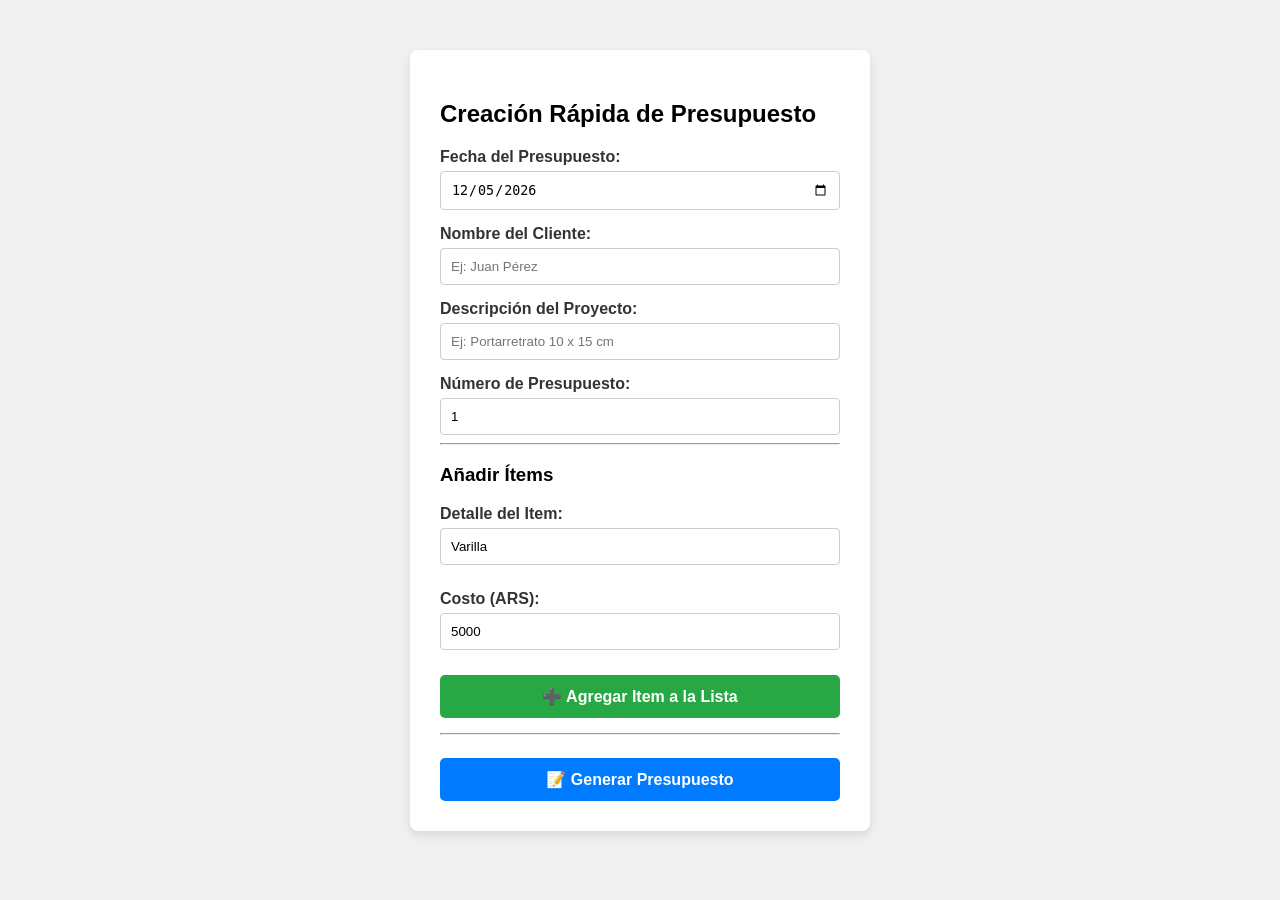
==== PlantillaPresupuestoJuan/PresupuestoJuan.html @ 13f4a8db "Nuevo orden de carpetas." ====
<!DOCTYPE html>
<html lang="es">
<head>
    <meta charset="UTF-8">
    <meta name="viewport" content="width=device-width, initial-scale=1">
    <title>Presupuesto Juan v1</title>
    <script src="https://html2canvas.hertzen.com/dist/html2canvas.min.js"></script>
    <link rel="stylesheet" href="./style.css">
</head>
<body>
    <div id="formulario-previo">
        <h2>Creación Rápida de Presupuesto</h2>
        <form id="datos-previos-form">
            <div>
                <label for="input-fecha">Fecha del Presupuesto:</label>
                <input type="date" id="input-fecha">
            </div>
            <div>
                <label for="input-cliente">Nombre del Cliente:</label>
                <input type="text" id="input-cliente" placeholder="Ej: Juan Pérez">
            </div>
            <div>
                <label for="input-proyecto">Descripción del Proyecto:</label>
                <input type="text" id="input-proyecto" placeholder="Ej: Portarretrato 10 x 15 cm">
            </div>
            <div>
                <label for="input-numero">Número de Presupuesto:</label>
                <input type="number" id="input-numero" placeholder="Ej: 001" value="1">
            </div>

            <hr>

            <h3>Añadir Ítems</h3>
            <div id="item-inputs">
                <label for="input-item-detail">Detalle del Item:</label>
                <input type="text" id="input-item-detail" value="Varilla">
                <label for="input-item-cost">Costo (ARS):</label>
                <input type="number" id="input-item-cost" value="5000" min="0">
                <button type="button" id="agregar-item-btn">➕ Agregar Item a la Lista</button>
            </div>

            <ul id="lista-items-agregados">
            </ul>

            <hr>

            <button type="submit" id="generar-presupuesto-btn">📝 Generar Presupuesto</button>
        </form>
    </div>

    <div class="invoice-container hidden" id="presupuesto-content">
        <div class="header" id="headerContent">
            <div class="logo"></div>
            <div class="header-info">
                <input type="date" id="invoiceDate" class="date-input">
                <div id="companyName">Juan I. Santoro</div>
                <div id="companyCuit">20-37237816-7</div>
            </div>
        </div>
        <div class="Contenido">
            <div class="recuadro oculto"></div>
            <div class="controls ocultar-al-imprimir-botones">
                <button id="editButton" onclick="toggleEdit()">📝 Editar Contenido</button>
                <button id="exportPdfButton" onclick="exportAsPdf()">📄 Exportar PDF</button>
                <button id="exportJpgButton" onclick="exportAsImage()">🖼️ Exportar JPG</button>
                <button id="printButton" onclick="Imprimir()">🖨 Imprimir Contenido</button>
            </div>
            <div class="title-section">
                <h1>PRESUPUESTO</h1>
                <div class="num">— NUM. <span id="invoiceNumber">X</span></div>
            </div>

            <div class="summary">
                <div class="summary-block client">
                    <strong>Cliente</strong>
                    <span contenteditable="false" id="cliente-summary"></span>
                </div>
                <div class="summary-block project">
                    <strong>Proyecto</strong>
                    <span contenteditable="false" id="proyecto-summary"></span>
                </div>
            </div>
            <div class="Lista">
                <div class="items-list">
                    <div class="items-header">
                        <div class="detail-col">Detalle</div>
                        <div class="cost-col">Costo / Valor</div>
                    </div>

                    <div class="item-group">
                        <div class="item-row main">
                            <div class="detail" contenteditable="false">Detalles del Proyecto</div>
                            <div class="cost"></div>
                        </div>
                        <ul id="items-ul" class="estilo-tiras">
                        </ul>
                    </div>
                </div>
            </div>
            <div class="controls ocultar-al-imprimir-botones" style="margin-top: -20px;">
                <button id="addItemButton" onclick="addNewItem()" style="display:none;">➕ Agregar Item</button>
            </div>
            <div class="footer">

                <div class="conditions-block">
                    <strong>Condiciones</strong>
                    <ol id="conditions-list">
                        <li>Los enmarcados no serán entregados hasta que el pago total sea abonado
                            y
                            confirmado mediante un comprobante.</li>
                        <li>No se permitirá la reducción del tiempo del proyecto ni la entrega anticipada. Se respetará
                            el
                            plazo de entrega estipulado, salvo casos de fuerza mayor o ajenos a las gestiones.</li>
                        <li>No se efectuarán cambios al proyecto y/o archivos luego de su entrega completa en el plazo
                            estipulado. De necesitar modificaciones que no se encuentren dentro de los plazos
                            correspondientes, se armará un nuevo presupuesto.</li>
                    </ol>
                </div>

                <div class="financial-block">
                    <div class="total-box">
                        <div class="total-row">
                            <span class="label">TOTAL: </span>
                            <span class="amount" id="totalAmount">$0<span class="ars">ARS</span></span>
                        </div>
                        <div class="delivery-time">
                            <div>Plazo estimado de entrega: <strong contenteditable="false" id="deliveryTime">1
                                    Semana</strong></div>
                            <div>Seña del 50%: <strong class="amount" id="depositAmount">$0</strong><span
                                    class="ars2">ARS</span></div>
                        </div>
                    </div>

                    <div class="payment-methods">
                        <strong>Métodos de Pago:</strong>
                        <div><b>Alias:</b> juan.santoro.mp</div>
                        <div><b>CBU:</b> 0000003100083344428039</div>
                        <div><i><a href="mailto:juansantoro@live.com">(Transferencia Bancaria)</i>
                        </div>
                    </div>
                </div>
            </div>

            <div class="contact">
                <div><a href="mailto:juansantoro@live.com"><img src="./Iconos/E-Mail.svg" alt="Correo Electrónico"
                            class="Icono"> juansantoro@live.com</a>
                </div>
                <span>|</span>
                <div><a href="https://instagram.com/@marcos.9.de.julio" target="_blank"><img src="./Iconos/Instagram.svg"
                            alt="Instagram" class="Icono"> @marcos.9.de.julio</a>
                </div>
                <span>|</span>
                <div><a href="https://wa.me/+543487708708"><img src="./Iconos/WhatsApp.svg" alt="WhatsApp"
                            class="Icono"></a><a href="tel:+543487708708" alt="Teléfono">
                        +54 (3487) 708708</a>
                </div>
            </div>
        </div>
    </div>
    <script src="./script.js"></script>
</body>
</html>
---- PlantillaPresupuestoJuan/style.css ----
/* --- ESTILOS INICIALES DEL PRESUPUESTO --- */
@media print {
    .ocultar-al-imprimir-botones {
        display: none !important;
    }

    .Icono {
        display: none !important;
    }

}

img {
    height: 8pt;
    display: initial;
}

body {
    font-family: 'Arial', sans-serif;
    margin: 0;
    padding: 0;
    background-color: #f0f0f0;
    display: flex;
    justify-content: center;
}

.capture-mode {
  position: absolute !important;
}

.invoice-container {
    /*background-image: url(./Base.jpg);*/
    background-color: #fff;
    background-size: contain;
    width: 21cm;
    height: 29.7cm;
    box-shadow: 0 0 10px rgba(0, 0, 0, 0.5);
    color: #000;
    padding: 0cm 0cm;
    box-sizing: border-box;
    line-height: 1.5;
    font-size: 10pt;
    display: flex;
    flex-direction: column;
}

.Contenido {
    margin: 0 1.3cm;
}

/* HEADER */
.header {
    display: flex;
    justify-content: space-between;
    margin-bottom: 40px;
    width: 100%;
    height: 4.2cm;
    background: url('./Banners9JCompleto/Banner_Negro.png') left/cover no-repeat;
}

.header-info {
    text-align: right;
    line-height: 1.3;
    font-size: 10pt;
    font-family: 'Roboto Mono', monospace;
    font-weight: 700;
    color: #fff;
    margin: auto 1cm;
}

.header-info div:first-child {
    font-size: 10pt;
    margin-bottom: 5px;
}

/* DATE INPUT */
.date-input {
    border: none;
    background: none;
    text-align: right;
    font-family: 'Roboto Mono', monospace;
    font-weight: 700;
    color: #fff;
    font-size: 12pt;
    outline: none;
    cursor: default;
    padding: 0;
    margin-right: 0cm;
    line-height: 1.3;
    height: 19pt;
    width: 3.5cm;
    box-sizing: border-box;
}

.date-input:focus {
    border: 1px dashed #fff;
    padding: 1px;
    background-color: rgba(255, 255, 255, 0.2);
    width: 3.6cm;
}

/* ESTA REGLA DEBE ELIMINARSE O COMENTARSE PARA QUE EL DATE PICKER FUNCIONE EN EL FORMULARIO PREVIO */
/*
input[type="date"]::-webkit-calendar-picker-indicator {
    display: none;
}
*/


/* TITLE SECTION */
.title-section {
    display: flex;
    justify-content: space-between;
    align-items: baseline;
    margin-bottom: 30px;
    padding-top: 10px;
}

.title-section h1 {
    font-family: 'Oswald', sans-serif;
    font-size: 32pt;
    font-weight: 500;
    margin: 0;
    letter-spacing: 2px;
}

.title-section .num {
    font-family: 'Roboto Mono', monospace;
    font-size: 12pt;
    color: #555;
    margin-bottom: 10px;
}

/* CLIENT/PROJECT SUMMARY */
.summary {
    display: flex;
    margin-bottom: 20px;
    gap: 70px;
    padding-bottom: 80px;
    border-bottom: 1px solid #1a1a1a;
}

.summary-block {
    line-height: 0.8;
}

.summary-block strong {
    font-weight: bold;
    font-size: 12pt;
    display: block;
    margin-bottom: 5px;
}

.summary-block span {
    color: #555;
}

/* ITEMS TABLE */
.Lista {
    margin-left: 180px;
    margin-top: -50px;
    height: 400px;
}

.items-header {
    display: flex;
    justify-content: space-between;
    font-weight: bold;
    padding-bottom: 5px;
    margin-bottom: 10px;
}

.items-header .detail-col {
    width: 60%;
}

.items-header .cost-col {
    width: 30%;
    text-align: center;
}

.item-group {
    margin-bottom: 20px;
}

.item-row {
    display: flex;
    justify-content: space-between;
    padding: 5px 0;
}

.item-row.main {
    font-weight: bold;
}

.item-row.sub {
    font-size: 9pt;
    color: #555;
    display: flex;
    width: 100%;
}

.item-row .detail {
    width: 50%;
}

.item-row .cost {
    width: 20%;
    text-align: right;
}

/* CONDITIONS, TOTAL, PAYMENT */
.footer {
    display: flex;
    justify-content: space-between;
    margin-top: 40px;
}

.conditions-block {
    width: 50%;
    font-size: 8pt;
    line-height: 1.4;
    color: #333;
}

.conditions-block strong {
    display: block;
    font-size: 10pt;
    margin-bottom: 10px;
    color: #1a1a1a;
}

.conditions-block ol {
    padding-left: 15px;
    margin: 0;
}

.conditions-block li {
    margin-bottom: 10px;
}

.financial-block {
    width: 40%;
    display: flex;
    flex-direction: column;
    gap: 20px;
}

.total-box {
    text-align: center;
}

.total-row {
    border-top: 1px solid #ccc;
    display: flex;
    justify-content: center;
    align-items: baseline;
    margin-bottom: 10px;
}

.total-row .label {
    font-size: 14pt;
    font-weight: bold;
    margin-right: 15px;
    letter-spacing: 1px;
}

.total-row .amount {
    font-family: 'Roboto Mono', monospace;
    font-size: 20pt;
    font-weight: 700;
    color: #1a1a1a;
}

.delivery-time .amount {
    font-family: 'Roboto Mono', monospace;
    font-size: 15pt;
    font-weight: 700;
    color: #1a1a1a;
}


.ars {
    font-size: 10pt;
    font-weight: normal;
    vertical-align: top;
    margin-left: 5px;
    color: #555;
}

.ars2 {
    font-size: 7pt;
    font-weight: normal;
    vertical-align: top;
    margin-left: 5px;
    color: #555;
}

.delivery-time {
    text-align: center;
    font-size: 10pt;
    margin-top: -10px;
    padding-bottom: 5px;
    border-bottom: 1px solid #ccc;
}

.delivery-time strong {
    font-weight: bold;
}

.payment-methods {
    font-size: 9pt;
    line-height: 1.6;
    text-align: center;

}

.payment-methods strong {
    font-weight: bold;
    display: block;
    font-size: 10pt;
    margin-bottom: 5px;
}

/* FOOTER CONTACT */
.contact {
    margin-top: 10px;
    padding-top: 20px;
    border-top: 1px solid #1a1a1a;
    text-align: center;
    font-size: 8pt;
    display: flex;
    justify-content: right;
    gap: 20px;
    border-collapse: collapse;
}

a {
    color: #000;
    text-decoration: none;
}

ul {
    list-style: '> ';
    padding-left: 15px;
    margin: 0;
}

/* Added for editing visualization */
[contenteditable="true"] {
    border: 1px dashed #ccc;
    padding: 2px;
    outline: none;
}

.recuadro {
    background-color: rgb(255, 255, 255);
    height: 27px;
    width: 695.44px;
}

.controls {
    margin-top: 0px;
    margin-right: 0px;
    text-align: center;
}

.controls button {
    padding: 5px 15px;
    margin: 0px;
    border: none;
    cursor: pointer;
    font-weight: bold;
    border-radius: 5px;
    transition: background-color 0.2s;
}

.oculto {
    display: none;
    margin: 10px;
}

#editButton {
    background-color: #007bff;
    color: white;
}

#addItemButton {
    background-color: #28a745;
    color: white;
}

/* ESTILOS DE BOTONES DE EXPORTACIÓN */
#exportPdfButton {
    background-color: #dc3545;
    color: white;
}

#exportJpgButton {
    background-color: #ffc107;
    color: #333;
}

#printButton {
    background-color: #696969;
    color: white;
}

.delete-item-btn {
    background: none;
    border: none;
    color: #dc3545;
    font-size: 12pt;
    cursor: pointer;
    padding: 0 5px;
    line-height: 1;
    margin-left: 10px;
    visibility: hidden;
}

/* Ensure .detail and .cost take up space */
.item-row.sub .detail {
    flex-grow: 1;
    min-width: 50%;
}

.item-row.sub .cost {
    width: 50px;
}

#items-ul li:nth-child(odd) {
    background-color: #eee;
    border-radius: 5px;
    padding: 0px 10px;
}

#items-ul li:nth-child(even) {
    background-color: #fff;
    border-radius: 5px;
    padding: 0px 10px;
}

/* --- ESTILOS DEL FORMULARIO PREVIO --- */
.hidden {
    display: none !important;
}

#formulario-previo {
    width: 400px;
    padding: 30px;
    margin-top: 50px;
    background-color: #fff;
    border-radius: 8px;
    box-shadow: 0 4px 10px rgba(0, 0, 0, 0.1);
}

#formulario-previo label {
    display: block;
    margin-top: 15px;
    font-weight: bold;
    color: #333;
}

#formulario-previo input[type="text"],
#formulario-previo input[type="date"],
#formulario-previo input[type="number"] {
    width: 100%;
    padding: 10px;
    margin-top: 5px;
    border: 1px solid #ccc;
    border-radius: 4px;
    box-sizing: border-box;
}

#item-inputs input {
    margin-bottom: 10px;
}

#agregar-item-btn,
#generar-presupuesto-btn {
    width: 100%;
    padding: 12px;
    margin-top: 15px;
    border: none;
    border-radius: 5px;
    cursor: pointer;
    font-size: 16px;
    font-weight: bold;
}

#agregar-item-btn {
    background-color: #28a745;
    color: white;
}

#agregar-item-btn:hover {
    background-color: #1e7e34;
}

#generar-presupuesto-btn {
    background-color: #007bff;
    color: white;
}

#generar-presupuesto-btn:hover {
    background-color: #0056b3;
}

#lista-items-agregados {
    list-style-type: none;
    padding: 0;
    margin-top: 15px;
}

#lista-items-agregados li {
    background-color: #f8f9fa;
    border: 1px solid #e9ecef;
    margin-bottom: 5px;
    padding: 8px;
    border-radius: 4px;
    font-size: 14px;
    display: flex;
    justify-content: space-between;
}
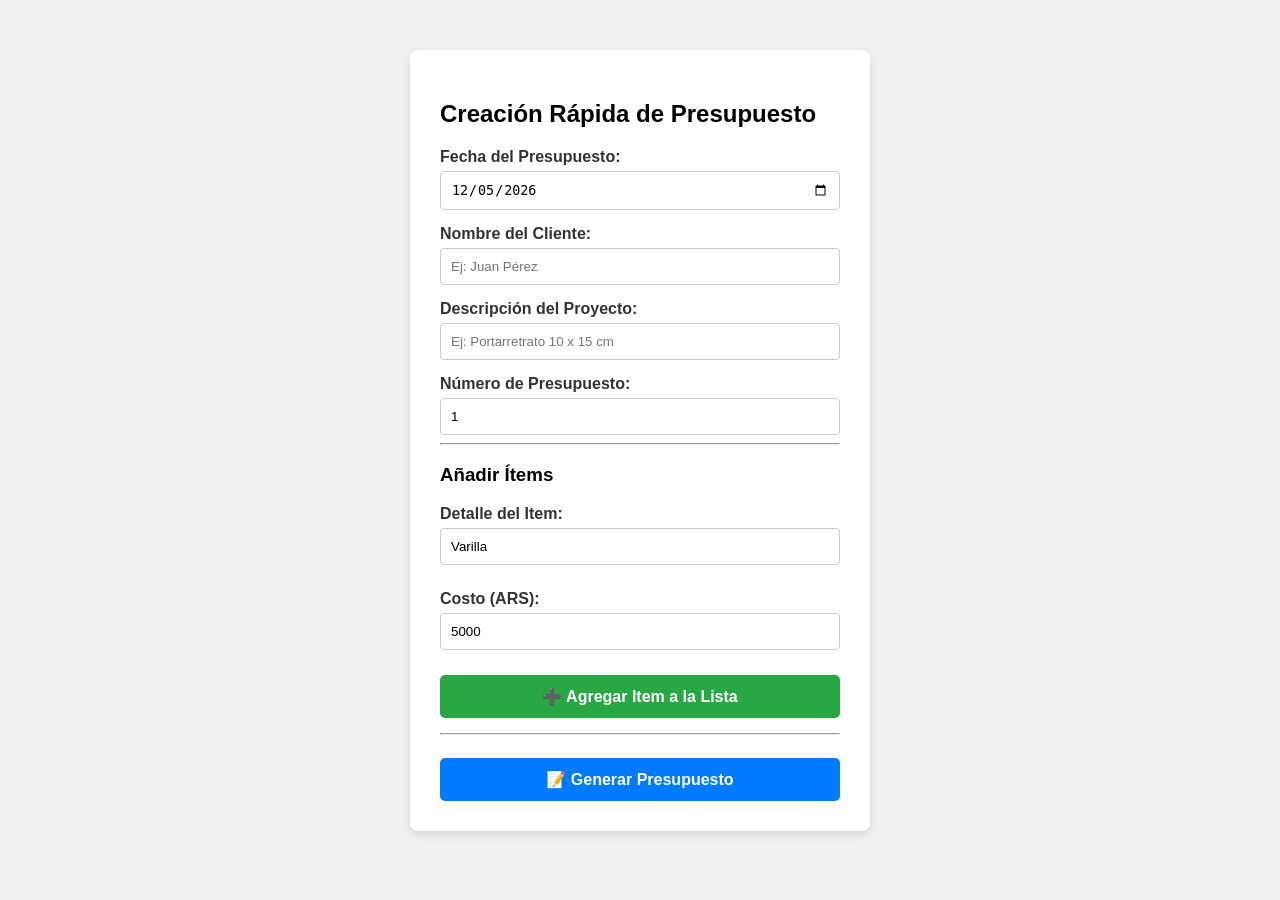
==== commit fddb23f6: "Correción link Instagram." ====
--- a/PlantillaPresupuestoJuan/PresupuestoJuan.html
+++ b/PlantillaPresupuestoJuan/PresupuestoJuan.html
@@ -146,7 +146,7 @@
                             class="Icono"> juansantoro@live.com</a>
                 </div>
                 <span>|</span>
-                <div><a href="https://instagram.com/@marcos.9.de.julio" target="_blank"><img src="./Iconos/Instagram.svg"
+                <div><a href="https://instagram.com/marcos.9.de.julio" target="_blank"><img src="./Iconos/Instagram.svg"
                             alt="Instagram" class="Icono"> @marcos.9.de.julio</a>
                 </div>
                 <span>|</span>
